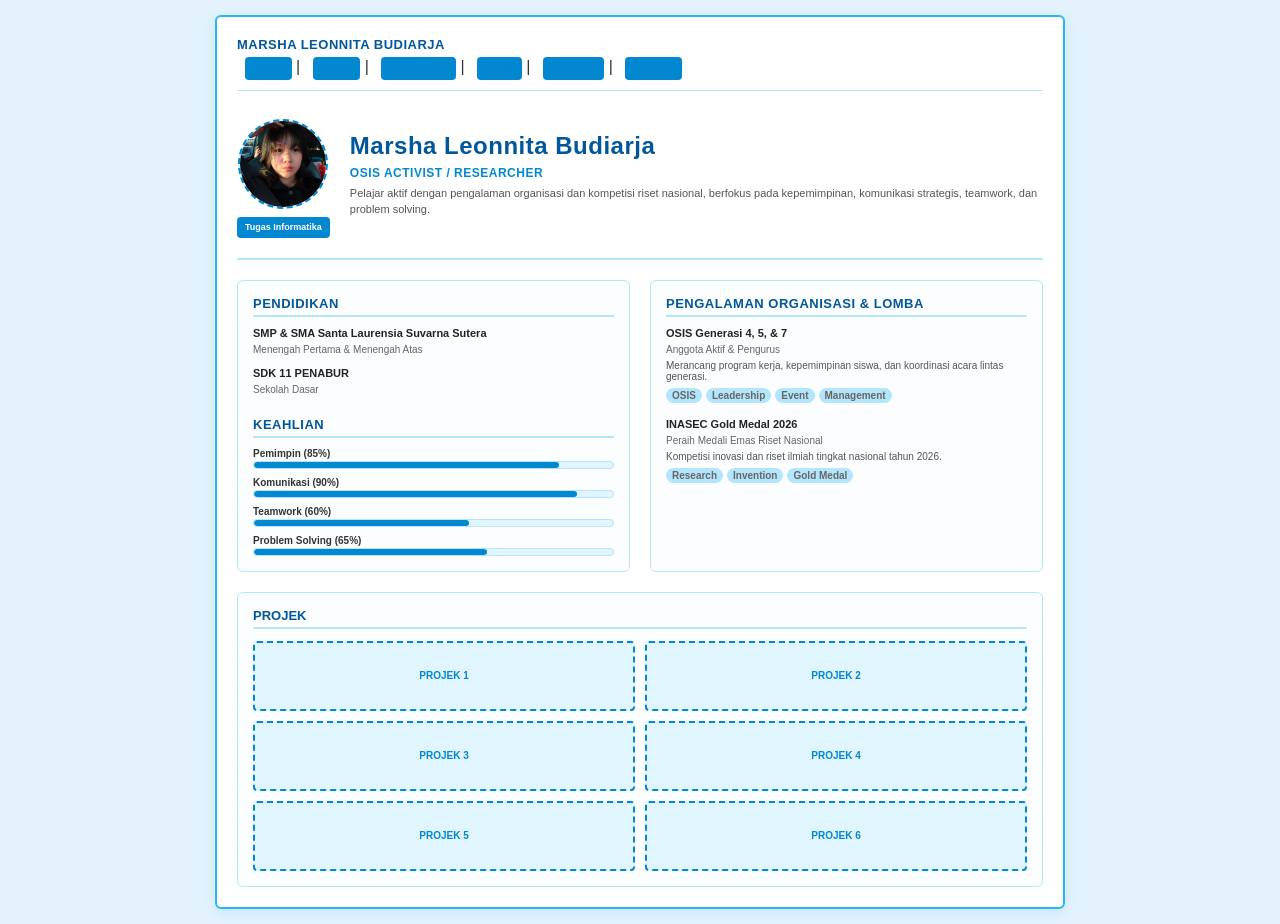
==== nextpage.html @ 46473286 "AOP-DT-Alycia Sandra Wibowo" ====
<!DOCTYPE html>
<html lang="id">
<head>
    <meta charset="UTF-8">
    <meta name="viewport" content="width=device-width, initial-scale=1.0">
    <title>CV - Marsha Leonnita Budiarja</title>
    <link rel="stylesheet" href="cv.css">
    <link rel="icon" type="image" href="logo laurensia transparan.png">
</head>
<body>

    <main class="Marsha-Alycia">
        
        <header class="Marsha-Alycia">
            <div class="Marsha-Alycia-top-name">Marsha Leonnita Budiarja</div>
            <nav class="Marsha-Alycia">
                <a href="#" class="Marsha-Alycia">Home</a> | 
                <a href="#" class="Marsha-Alycia">About</a> | 
                <a href="#" class="Marsha-Alycia">Experience</a> | 
                <a href="#" class="Marsha-Alycia">Skills</a> | 
                <a href="#" class="Marsha-Alycia">Portfolio</a> | 
                <a href="#" class="Marsha-Alycia">Contact</a>
            </nav>
        </header>

        
        <section class="Marsha-Alycia">
           
            <section class="Marsha-Alycia">
                <div class="Marsha-Alycia-photo-circle">
                </div>
                <a href="cv cia.html" class="Marsha-Alycia-photo-circle" target="_blank">
    <img src="foto.jpeg" alt="Foto Marsha" class="Marsha-Alycia-profile-img">
</a>
                <a href="index.html" class="Marsha-Alycia" target="_blank">Tugas Informatika</a>
            </section>
            
           
            <section class="Marsha-Alycia">
                <h1 class="Marsha-Alycia">Marsha Leonnita Budiarja</h1>
                <p class="Marsha-Alycia">OSIS ACTIVIST / RESEARCHER</p>
                <p class="Marsha-Alycia">
                    Pelajar aktif dengan pengalaman organisasi dan kompetisi riset nasional, berfokus pada kepemimpinan, komunikasi strategis, teamwork, dan problem solving.
                </p>
            </section>
        </section>

        
        <section class="Marsha-Alycia">
            
            
            <article class="Marsha-Alycia">
                <h2 class="Marsha-Alycia">Pendidikan</h2>
                <strong class="Marsha-Alycia">SMP & SMA Santa Laurensia Suvarna Sutera</strong>
                <span class="Marsha-Alycia">Menengah Pertama & Menengah Atas</span>
                
                <strong class="Marsha-Alycia" style="margin-top: 10px; display: block;">SDK 11 PENABUR</strong>
                <span class="Marsha-Alycia">Sekolah Dasar</span>

                <h2 class="Marsha-Alycia" style="margin-top: 20px;">Keahlian</h2>
                
                <div class="Marsha-Alycia-skill-box">
                    <span class="Marsha-Alycia-skill-title">Pemimpin (85%)</span>
                    <div class="Marsha-Alycia-progress-bg"><div class="Marsha-Alycia-progress-bar" style="width: 85%;"></div></div>
                </div>
                
                <div class="Marsha-Alycia-skill-box">
                    <span class="Marsha-Alycia-skill-title">Komunikasi (90%)</span>
                    <div class="Marsha-Alycia-progress-bg"><div class="Marsha-Alycia-progress-bar" style="width: 90%;"></div></div>
                </div>
                
                <div class="Marsha-Alycia-skill-box">
                    <span class="Marsha-Alycia-skill-title">Teamwork (60%)</span>
                    <div class="Marsha-Alycia-progress-bg"><div class="Marsha-Alycia-progress-bar" style="width: 60%;"></div></div>
                </div>
                
                <div class="Marsha-Alycia-skill-box">
                    <span class="Marsha-Alycia-skill-title">Problem Solving (65%)</span>
                    <div class="Marsha-Alycia-progress-bg"><div class="Marsha-Alycia-progress-bar" style="width: 65%;"></div></div>
                </div>
            </article>

            <article class="Marsha-Alycia">
                <h2 class="Marsha-Alycia">Pengalaman Organisasi & Lomba</h2>
                
                <strong class="Marsha-Alycia">OSIS Generasi 4, 5, & 7</strong>
                <span class="Marsha-Alycia">Anggota Aktif & Pengurus</span>
                <p class="Marsha-Alycia">Merancang program kerja, kepemimpinan siswa, dan koordinasi acara lintas generasi.</p>
                
                <div class="Marsha-Alycia-tags">
                    <span class="Marsha-Alycia">OSIS</span> 
                    <span class="Marsha-Alycia">Leadership</span> 
                    <span class="Marsha-Alycia">Event</span> 
                    <span class="Marsha-Alycia">Management</span>
                </div>

                <strong class="Marsha-Alycia" style="margin-top: 15px; display: block;">INASEC Gold Medal 2026</strong>
                <span class="Marsha-Alycia">Peraih Medali Emas Riset Nasional</span>
                <p class="Marsha-Alycia">Kompetisi inovasi dan riset ilmiah tingkat nasional tahun 2026.</p>
                
                <div class="Marsha-Alycia-tags">
                    <span class="Marsha-Alycia">Research</span> 
                    <span class="Marsha-Alycia">Invention</span> 
                    <span class="Marsha-Alycia">Gold Medal</span>
                </div>
            </article>

        </section>

        
        <section class="Marsha-Alycia">
            <h2 class="Marsha-Alycia">PROJEK</h2>
            <div class="Marsha-Alycia-project-grid">
                <span class="Marsha-Alycia-project-box">PROJEK 1</span>
                <span class="Marsha-Alycia-project-box">PROJEK 2</span>
                <span class="Marsha-Alycia-project-box">PROJEK 3</span>
                <span class="Marsha-Alycia-project-box">PROJEK 4</span>
                <span class="Marsha-Alycia-project-box">PROJEK 5</span>
                <span class="Marsha-Alycia-project-box">PROJEK 6</span>
            </div>
        </section>

    </main>

</body>
</html>
---- cv.css ----
* {
    box-sizing: border-box;
    margin: 0;
    padding: 0;
}

body {
    background-color: #e3f2fd;
    font-family: 'Segoe UI', Tahoma, Geneva, Verdana, sans-serif;
    color: #333;
    padding: 15px;
}


main.Marsha-Alycia {
    max-width: 850px;
    background: #ffffff;
    margin: 0 auto;
    padding: 20px;
    border-radius: 6px;
    border: 2px solid #29b6f6;
    box-shadow: 0 4px 12px rgba(41, 182, 246, 0.15);
}


header.Marsha-Alycia {
    display: flex;
    justify-content: space-between;
    align-items: center;
    border-bottom: 1px solid #b3e5fc;
    padding-bottom: 10px;
    margin-bottom: 20px;
}

.Marsha-Alycia-top-name {
    font-size: 13px;
    font-weight: 800;
    color: #01579b;
    text-transform: uppercase;
    letter-spacing: 0.5px;
}

nav.Marsha-Alycia a.Marsha-Alycia {
    font-size: 11px;
    text-decoration: none;
    color: #0288d1;
    font-weight: 600;
    margin-left: 8px;
}

nav.Marsha-Alycia a.Marsha-Alycia:hover {
    color: #01579b;
}

a.Marsha-Alycia-photo-circle {
    width: 90px;
    height: 90px;
    border-radius: 50%;
    border: 2px dashed #0288d1;
    background: #e1f5fe;
    color: #01579b;
    display: flex;
    align-items: center;
    justify-content: center;
    font-weight: bold;
    font-size: 14px;
    letter-spacing: 1px;
    text-decoration: none;
}

main.Marsha-Alycia > section.Marsha-Alycia:nth-of-type(1) {
    display: flex;
    gap: 20px;
    align-items: center;
    border-bottom: 2px solid #b3e5fc;
    padding-bottom: 20px;
    margin-bottom: 20px;
}


main.Marsha-Alycia > section.Marsha-Alycia:nth-of-type(1) > section.Marsha-Alycia:first-child {
    display: flex;
    flex-direction: column;
    align-items: center;
    gap: 8px;
    flex-shrink: 0;
}


a.Marsha-Alycia-photo-circle {
    overflow: hidden; 
    padding: 0; 
}
.Marsha-Alycia-profile-img {
    width: 100%;
    height: 100%;
    object-fit: cover; 
}

a.Marsha-Alycia {
    display: inline-block;
    background-color: #0288d1;
    color: #ffffff;
    padding: 5px 8px;
    font-size: 9px;
    font-weight: bold;
    text-decoration: none;
    border-radius: 4px;
    text-align: center;
    max-width: 110px;
    line-height: 1.2;
}

a.Marsha-Alycia:hover {
    background-color: #01579b;
}


main.Marsha-Alycia > section.Marsha-Alycia:nth-of-type(1) > section.Marsha-Alycia:last-child {
    display: flex;
    flex-direction: column;
    gap: 6px;
    width: 100%;
}

h1.Marsha-Alycia {
    font-size: 24px;
    color: #01579b;
    font-weight: 800;
    letter-spacing: 0.5px;
}

main.Marsha-Alycia > section.Marsha-Alycia:nth-of-type(1) > section.Marsha-Alycia:last-child > p.Marsha-Alycia:nth-of-type(1) {
    font-size: 12px;
    font-weight: bold;
    color: #0288d1;
    letter-spacing: 0.5px;
}

main.Marsha-Alycia > section.Marsha-Alycia:nth-of-type(1) > section.Marsha-Alycia:last-child > p.Marsha-Alycia:nth-of-type(2) {
    font-size: 11px;
    color: #555;
    line-height: 1.4;
}


main.Marsha-Alycia > section.Marsha-Alycia:nth-of-type(2) {
    display: grid;
    grid-template-columns: 1fr 1fr;
    gap: 20px;
    margin-bottom: 20px;
}

article.Marsha-Alycia {
    border: 1px solid #b3e5fc;
    padding: 15px;
    border-radius: 6px;
    background: #fbfdff;
}

article.Marsha-Alycia h2.Marsha-Alycia {
    font-size: 13px;
    text-transform: uppercase;
    color: #01579b;
    border-bottom: 2px solid #b3e5fc;
    padding-bottom: 4px;
    margin-bottom: 10px;
    letter-spacing: 0.5px;
}

article.Marsha-Alycia strong.Marsha-Alycia {
    display: block;
    font-size: 11px;
    color: #222;
}

article.Marsha-Alycia span.Marsha-Alycia {
    font-size: 10px;
    color: #666;
}

article.Marsha-Alycia p.Marsha-Alycia {
    font-size: 10px;
    color: #555;
    margin-top: 3px;
}


.Marsha-Alycia-tags {
    display: flex;
    flex-wrap: wrap;
    gap: 4px;
    margin-top: 6px;
}

.Marsha-Alycia-tags > span.Marsha-Alycia {
    background-color: #b3e5fc;
    color: #01579b;
    padding: 2px 6px;
    font-size: 9px;
    border-radius: 10px;
    font-weight: 600;
}


.Marsha-Alycia-skill-box {
    margin-top: 8px;
}

.Marsha-Alycia-skill-title {
    font-size: 10px;
    font-weight: 600;
    color: #333;
    display: block;
    margin-bottom: 2px;
}

.Marsha-Alycia-progress-bg {
    background: #e1f5fe;
    height: 8px;
    border-radius: 4px;
    overflow: hidden;
    width: 100%;
    border: 1px solid #b3e5fc;
}

.Marsha-Alycia-progress-bar {
    background-color: #0288d1;
    height: 100%;
    border-radius: 3px;
}


main.Marsha-Alycia > section.Marsha-Alycia:nth-of-type(3) {
    border: 1px solid #b3e5fc;
    padding: 15px;
    border-radius: 6px;
    background: #fbfdff;
}

main.Marsha-Alycia > section.Marsha-Alycia:nth-of-type(3) > h2.Marsha-Alycia {
    font-size: 13px;
    text-transform: uppercase;
    color: #01579b;
    border-bottom: 2px solid #b3e5fc;
    padding-bottom: 4px;
    margin-bottom: 12px;
}


.Marsha-Alycia-project-grid {
    display: grid;
    grid-template-columns: repeat(3, 1fr);
    gap: 10px;
}

.Marsha-Alycia-project-box {
    border: 2px dashed #0288d1;
    background: #e1f5fe;
    height: 70px;
    display: flex;
    align-items: center;
    justify-content: center;
    font-size: 10px;
    font-weight: bold;
    color: #0288d1;
    border-radius: 4px;
}

 .Marsha-Alycia{
    main.Marsha-Alycia > section.Marsha-Alycia:nth-of-type(2) {
        grid-template-columns: 1fr;
    }
    .Marsha-Alycia-project-grid {
        grid-template-columns: repeat(2, 1fr);
    }
    main.Marsha-Alycia > section.Marsha-Alycia:nth-of-type(1) {
        flex-direction: column;
        align-items: flex-start;
    }
    header.Marsha-Alycia {
        flex-direction: column;
        align-items: flex-start;
        gap: 5px;
    }
 }
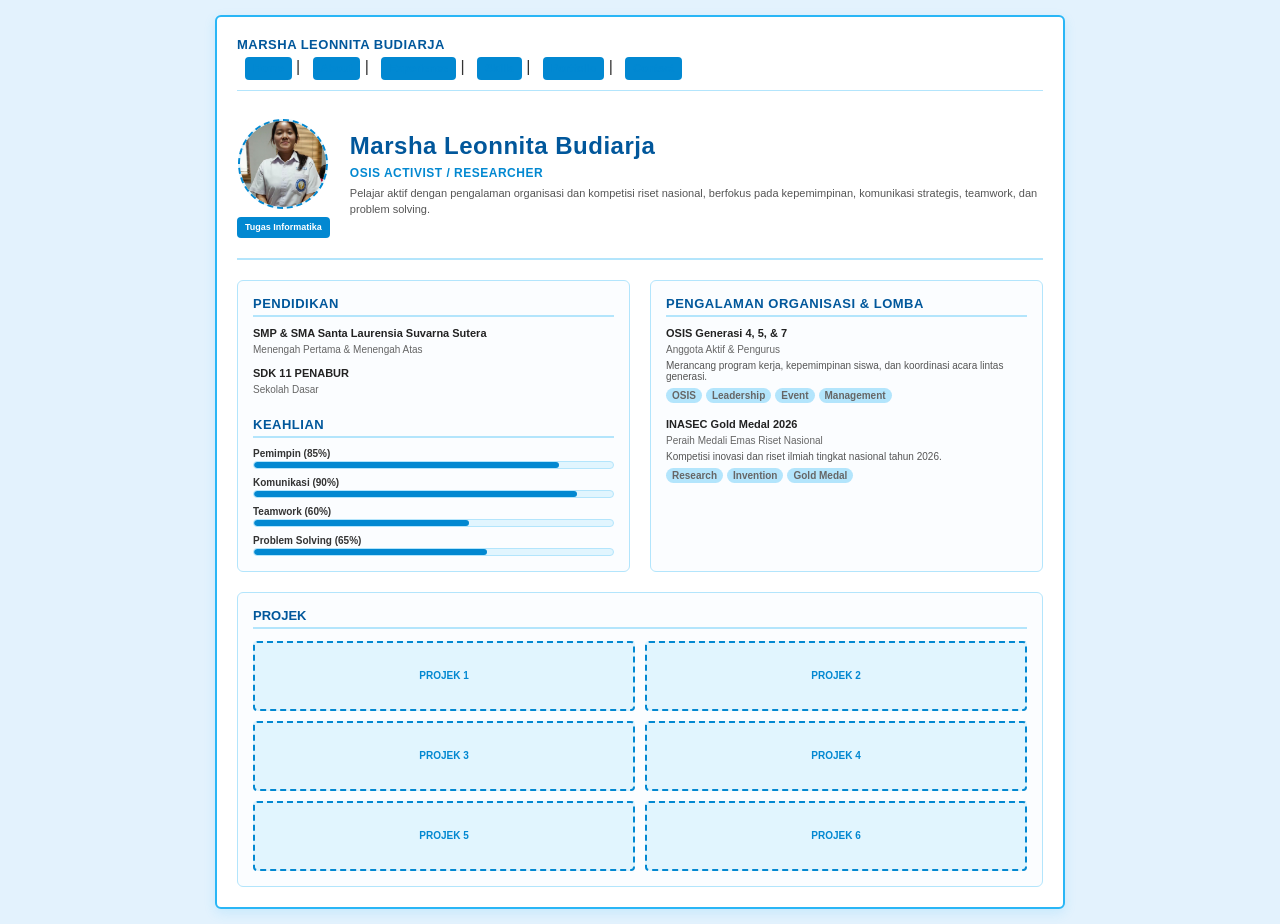
==== commit 73252a2a: "Update nextpage.html" ====
--- a/nextpage.html
+++ b/nextpage.html
@@ -30,7 +30,7 @@
                 <div class="Marsha-Alycia-photo-circle">
                 </div>
                 <a href="cv cia.html" class="Marsha-Alycia-photo-circle" target="_blank">
-    <img src="foto.jpeg" alt="Foto Marsha" class="Marsha-Alycia-profile-img">
+    <img src="foto marsha.jpeg" alt="Foto Marsha" class="Marsha-Alycia-profile-img">
 </a>
                 <a href="index.html" class="Marsha-Alycia" target="_blank">Tugas Informatika</a>
             </section>
@@ -123,4 +123,4 @@
     </main>
 
 </body>
-</html>+</html>
